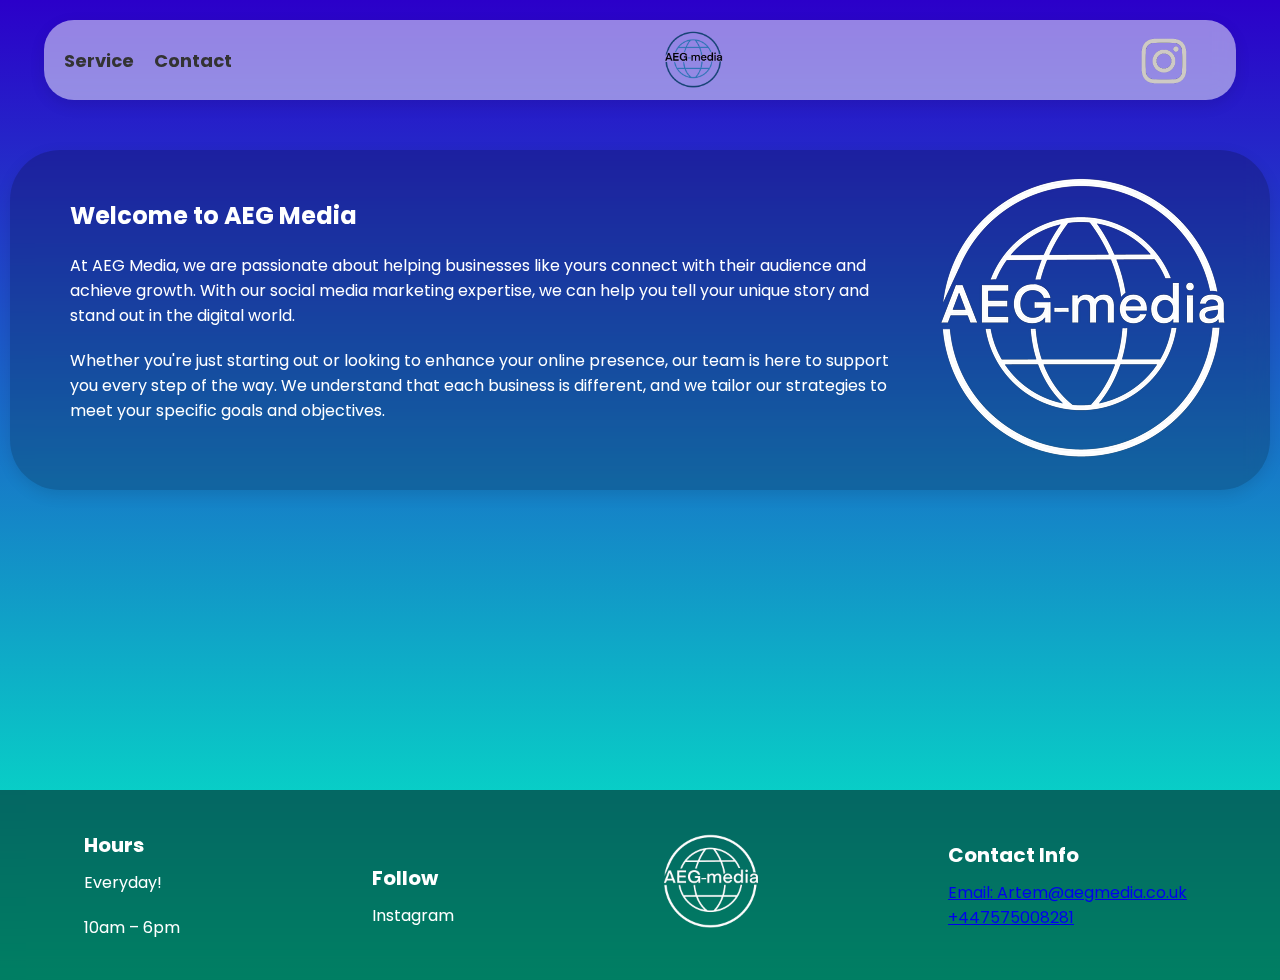
==== about/index.html @ 3fd90fbe "add new about, contact, servie site" ====
<!DOCTYPE html>
<html lang="en">

<head>
    <meta charset="UTF-8">
    <meta name="viewport" content="width=device-width, initial-scale=1.0">
    <title>About</title>
    <link rel="stylesheet" href="styles.css">
</head>

<body>
    <div class="top-bar">
        <div class="left-links">
            <a href="../service/index.html" class="link">Service</a>
            <a href="../contact/index.html" class="link">Contact</a>
        </div>
        <a href="../index.html" class="logo-link">
            <img src="../img/logo.png" alt="Company Logo">
        </a>
        <a href="https://www.instagram.com/aegmedia2023/" class="instagram-link">
            <img src="../img/insta.png">
        </a>
    </div>

    <div style="height: 150px;"></div>

  <div class="box">
    <div class="container">
      <h1>Welcome to AEG Media</h1>
      <p>At AEG Media, we are passionate about helping businesses like yours connect with their audience and achieve growth. With our social media marketing expertise, we can help you tell your unique story and stand out in the digital world.</p>
      <p>Whether you're just starting out or looking to enhance your online presence, our team is here to support you every step of the way. We understand that each business is different, and we tailor our strategies to meet your specific goals and objectives.</p>
    </div>
    <img src="../img/footer.png" class="image">
  </div>

    <div style="height: 300px;"></div>

    <footer class="footer" id="footer">
        <div class="footer-content">
            <div class="footer-section footer-hours">
                <h3>Hours</h3>
                <p>Everyday!</p>
                <p>10am – 6pm</p>
            </div>
            <div class="footer-section footer-follow">
                <h3>Follow</h3>
                <div class="social-links">
                    <a href="https://www.instagram.com/aegmedia2023/" class="social-link">Instagram</a>
                </div>
            </div>
            <div class="footer-section footer-logo">
                <img src="../img/footer.png" alt="Company Logo">
            </div>
            <div class="footer-section footer-contact">
                <h3>Contact Info</h3>
                <p><a href="mailto:Artem@aegmedia.co.uk">Email: Artem@aegmedia.co.uk</a><br><a href="tel:+447575008281">+447575008281</a></p>
            </div>
        </div>
    </footer>
</body>

</html>
---- about/styles.css ----
@import url("https://fonts.googleapis.com/css2?family=Poppins:wght@400;500;600;700;800;900&family=Roboto:wght@400;500;700&display=swap");

body {
    font-family: 'Poppins', sans-serif;
    margin: 0;
    padding: 0;
    display: flex;
    flex-direction: column;
    min-height: 100vh;
    background: linear-gradient(rgb(43, 0, 201), rgb(0, 255, 198));
}


h1 {
    margin-top: 0;
}

p {
    margin: 10px 0;
}

.contact-info {
    margin-top: 20px;
}

.contact-info p {
    margin: 5px 0;
}

.email-link,
.phone-link {
    color: #007bff;
    text-decoration: none;
}
  .box {
    display: flex;
    align-items: center;
    justify-content: space-between;
    padding: 20px;
    margin: 20px;
  }
  .container {
    flex: 1;
  }
  h1 {
    font-size: 24px;
    margin-bottom: 20px;
  }
  p {
    font-size: 16px;
    margin-bottom: 20px;
  }
  .image {
    width: 300px;
    height: auto;
    margin-left: 20px;
  }

.email-link:hover,
.phone-link:hover {
    text-decoration: underline;
}

.contact-card {

    text-align: center;
    /* Center align text */
}

.container {
    max-width: 90%;
    margin: 0 auto;
    padding: 20px;
    flex: 1;
    /* Fill remaining space */
}



.top-bar {
    position: fixed;
    top: 20px;
    left: 50%;
    transform: translateX(-50%);
    width: 90%;
    height: 80px;
    background: rgba(255, 255, 255, 0.5);
    backdrop-filter: blur(10px);
    -webkit-backdrop-filter: blur(10px);
    display: flex;
    align-items: center;
    justify-content: space-between;
    padding: 0 20px;
    border-radius: 30px;
    box-shadow: 0 5px 15px rgba(0, 0, 0, 0.1);
    z-index: 999;
    transition: box-shadow 0.3s ease;
}

.top-bar:hover {
    box-shadow: 0 10px 20px rgba(0, 0, 0, 0.2);
}

.left-links {
    display: flex;
}

.link {
    color: #333;
    text-decoration: none;
    margin-right: 20px;
    font-weight: bold;
    font-size: 18px;
}

.logo-link,
.instagram-link {
    display: flex;
    align-items: center;
}

.logo-link img,
.instagram-link img {
    height: 60px;
    width: auto;
}

.instagram-link {
    margin-right: 20px;
}

.instagram-link img {
    border-radius: 50%;
}

.footer {
    background-color: rgba(0, 0, 0, 0.5);
    backdrop-filter: blur(10px);
    -webkit-backdrop-filter: blur(10px);
    padding: 20px;
    bottom: 0;
    width: 100%;
    color: white;
    z-index: 1;
    /* Ensure footer stays at the bottom */
}

.footer-content {
    display: flex;
    justify-content: space-between;
    align-items: center;
    max-width: 90%;
    margin: 0 auto;
}

.footer-section {
    flex-basis: 25%;
}

.footer h3 {
    font-size: 20px;
    margin-bottom: 10px;
}

img {
    border-radius: 10px;
    /* Adjust the value as needed */
}

.footer-logo img {
    max-width: 100px;
    max-height: 100px;
}

.social-links {
    display: flex;
    gap: 10px;
}

.social-link {
    text-decoration: none;
    color: white;
}

.following-section {
    /* Add styles for the following section */
    z-index: 2;
    /* Ensure the following section appears above the footer */
    position: relative;
    /* Allow the following section to appear above the footer */
    padding-bottom: 100px;
    /* Add padding to the bottom to prevent content from overlapping the footer */
}

.box {
    position: relative;
    margin: 0 10px;
    padding: 20px 40px;
    background: rgba(0, 0, 0, 0.2);
    backdrop-filter: blur(10px);
    -webkit-backdrop-filter: blur(10px);
    box-shadow: 0 5px 15px rgba(0, 0, 0, 0.1);
    border-radius: 50px;
    z-index: 1;
    color: #fff;
}


.spacer {
    height: 20px;
}
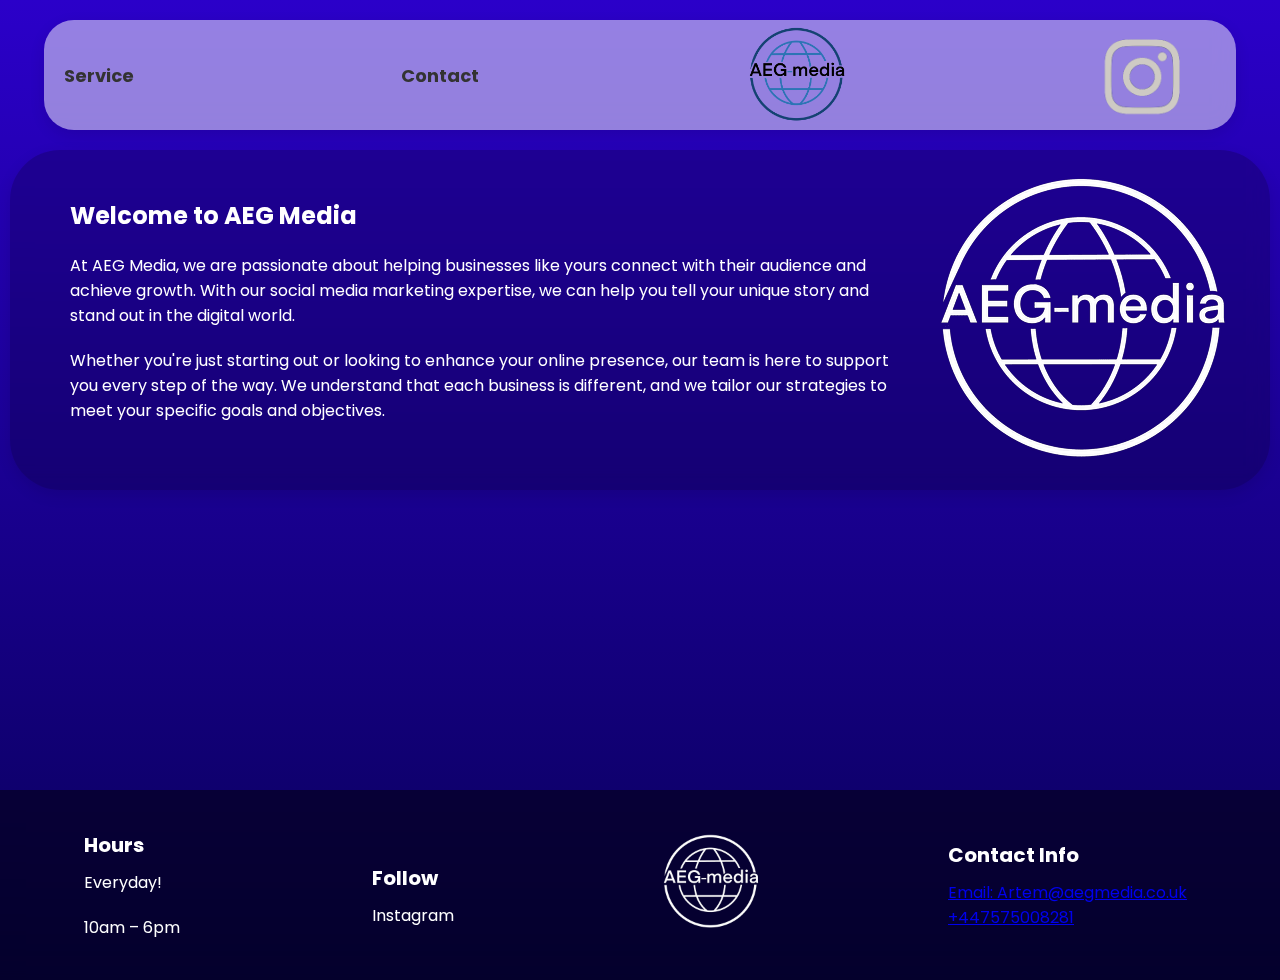
==== commit f503797a: "topbar: modify design" ====
--- a/about/index.html
+++ b/about/index.html
@@ -10,12 +10,10 @@
 
 <body>
     <div class="top-bar">
-        <div class="left-links">
-            <a href="../service/index.html" class="link">Service</a>
-            <a href="../contact/index.html" class="link">Contact</a>
-        </div>
+        <a href="../service/index.html" class="link">Service</a>
+        <a href="../contact/index.html" class="link">Contact</a>
         <a href="../index.html" class="logo-link">
-            <img src="../img/logo.png" alt="Company Logo">
+            <img src="../img/logo_top.png" alt="Company Logo">
         </a>
         <a href="https://www.instagram.com/aegmedia2023/" class="instagram-link">
             <img src="../img/insta.png">
@@ -24,14 +22,14 @@
 
     <div style="height: 150px;"></div>
 
-  <div class="box">
-    <div class="container">
-      <h1>Welcome to AEG Media</h1>
-      <p>At AEG Media, we are passionate about helping businesses like yours connect with their audience and achieve growth. With our social media marketing expertise, we can help you tell your unique story and stand out in the digital world.</p>
-      <p>Whether you're just starting out or looking to enhance your online presence, our team is here to support you every step of the way. We understand that each business is different, and we tailor our strategies to meet your specific goals and objectives.</p>
+    <div class="box">
+        <div class="container">
+            <h1>Welcome to AEG Media</h1>
+            <p>At AEG Media, we are passionate about helping businesses like yours connect with their audience and achieve growth. With our social media marketing expertise, we can help you tell your unique story and stand out in the digital world.</p>
+            <p>Whether you're just starting out or looking to enhance your online presence, our team is here to support you every step of the way. We understand that each business is different, and we tailor our strategies to meet your specific goals and objectives.</p>
+        </div>
+        <img src="../img/footer.png" class="image">
     </div>
-    <img src="../img/footer.png" class="image">
-  </div>
 
     <div style="height: 300px;"></div>
 
--- a/about/styles.css
+++ b/about/styles.css
@@ -7,7 +7,7 @@
     display: flex;
     flex-direction: column;
     min-height: 100vh;
-    background: linear-gradient(rgb(43, 0, 201), rgb(0, 255, 198));
+    background: linear-gradient(rgb(43, 0, 201), rgb(8, 0, 88));
 }
 
 
@@ -19,52 +19,44 @@
     margin: 10px 0;
 }
 
-.contact-info {
-    margin-top: 20px;
-}
-
-.contact-info p {
-    margin: 5px 0;
-}
-
-.email-link,
-.phone-link {
-    color: #007bff;
-    text-decoration: none;
-}
-  .box {
+.box {
     display: flex;
     align-items: center;
     justify-content: space-between;
     padding: 20px;
     margin: 20px;
-  }
-  .container {
+}
+
+.container {
     flex: 1;
-  }
-  h1 {
+}
+
+@media (max-width: 1000px) {
+    .box {
+        flex-direction: column;
+        align-items: stretch;
+    }
+
+    .image {
+        margin-top: 20px;
+    }
+}
+
+
+h1 {
     font-size: 24px;
     margin-bottom: 20px;
-  }
-  p {
+}
+
+p {
     font-size: 16px;
     margin-bottom: 20px;
-  }
-  .image {
+}
+
+.image {
     width: 300px;
     height: auto;
     margin-left: 20px;
-  }
-
-.email-link:hover,
-.phone-link:hover {
-    text-decoration: underline;
-}
-
-.contact-card {
-
-    text-align: center;
-    /* Center align text */
 }
 
 .container {
@@ -76,14 +68,13 @@
 }
 
 
-
 .top-bar {
     position: fixed;
     top: 20px;
     left: 50%;
     transform: translateX(-50%);
     width: 90%;
-    height: 80px;
+    height: 110px;
     background: rgba(255, 255, 255, 0.5);
     backdrop-filter: blur(10px);
     -webkit-backdrop-filter: blur(10px);
@@ -121,7 +112,7 @@
 
 .logo-link img,
 .instagram-link img {
-    height: 60px;
+    height: 100px;
     width: auto;
 }
 
@@ -142,7 +133,6 @@
     width: 100%;
     color: white;
     z-index: 1;
-    /* Ensure footer stays at the bottom */
 }
 
 .footer-content {
@@ -182,14 +172,20 @@
     color: white;
 }
 
-.following-section {
-    /* Add styles for the following section */
-    z-index: 2;
-    /* Ensure the following section appears above the footer */
-    position: relative;
-    /* Allow the following section to appear above the footer */
-    padding-bottom: 100px;
-    /* Add padding to the bottom to prevent content from overlapping the footer */
+@media screen and (max-width: 1000px) {
+    .footer-content {
+        flex-direction: column;
+        align-items: center;
+    }
+
+    .footer-section {
+        margin-bottom: 20px;
+        /* Add some space between stacked elements */
+    }
+
+    .footer h3 {
+        text-align: center;
+    }
 }
 
 .box {
@@ -203,9 +199,4 @@
     border-radius: 50px;
     z-index: 1;
     color: #fff;
-}
-
-
-.spacer {
-    height: 20px;
 }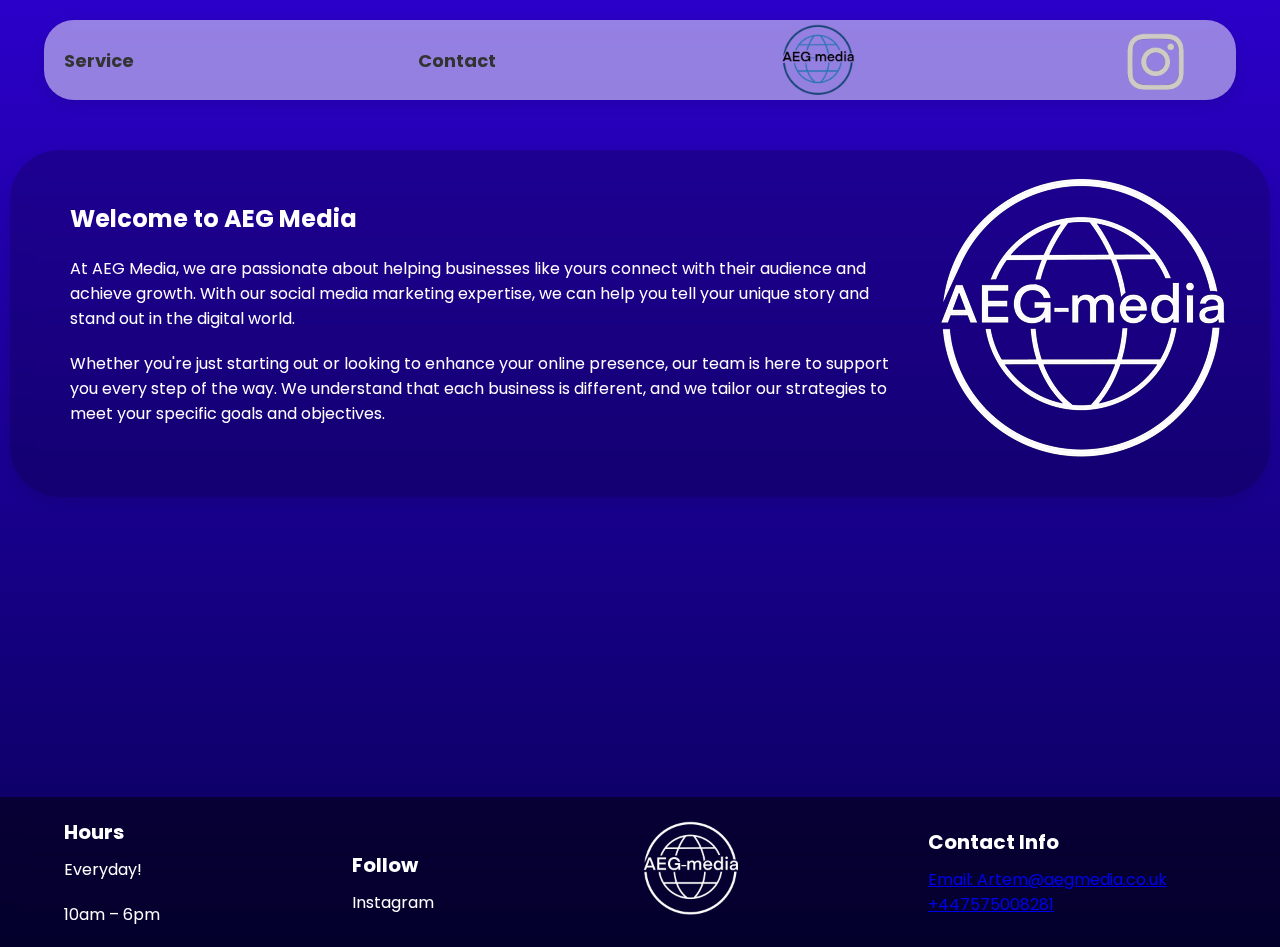
==== commit fa2477ad: "Mobile: fix layout" ====
--- a/about/index.html
+++ b/about/index.html
@@ -28,7 +28,9 @@
             <p>At AEG Media, we are passionate about helping businesses like yours connect with their audience and achieve growth. With our social media marketing expertise, we can help you tell your unique story and stand out in the digital world.</p>
             <p>Whether you're just starting out or looking to enhance your online presence, our team is here to support you every step of the way. We understand that each business is different, and we tailor our strategies to meet your specific goals and objectives.</p>
         </div>
-        <img src="../img/footer.png" class="image">
+<div style="text-align: center;">
+    <img src="../img/footer.png" class="image">
+</div>
     </div>
 
     <div style="height: 300px;"></div>
@@ -49,6 +51,7 @@
             <div class="footer-section footer-logo">
                 <img src="../img/footer.png" alt="Company Logo">
             </div>
+
             <div class="footer-section footer-contact">
                 <h3>Contact Info</h3>
                 <p><a href="mailto:Artem@aegmedia.co.uk">Email: Artem@aegmedia.co.uk</a><br><a href="tel:+447575008281">+447575008281</a></p>
--- a/about/styles.css
+++ b/about/styles.css
@@ -64,9 +64,7 @@
     margin: 0 auto;
     padding: 20px;
     flex: 1;
-    /* Fill remaining space */
 }
-
 
 .top-bar {
     position: fixed;
@@ -74,7 +72,7 @@
     left: 50%;
     transform: translateX(-50%);
     width: 90%;
-    height: 110px;
+    height: 80px;
     background: rgba(255, 255, 255, 0.5);
     backdrop-filter: blur(10px);
     -webkit-backdrop-filter: blur(10px);
@@ -112,7 +110,7 @@
 
 .logo-link img,
 .instagram-link img {
-    height: 100px;
+    height: 75px;
     width: auto;
 }
 
@@ -128,7 +126,6 @@
     background-color: rgba(0, 0, 0, 0.5);
     backdrop-filter: blur(10px);
     -webkit-backdrop-filter: blur(10px);
-    padding: 20px;
     bottom: 0;
     width: 100%;
     color: white;
@@ -154,7 +151,6 @@
 
 img {
     border-radius: 10px;
-    /* Adjust the value as needed */
 }
 
 .footer-logo img {
@@ -180,7 +176,6 @@
 
     .footer-section {
         margin-bottom: 20px;
-        /* Add some space between stacked elements */
     }
 
     .footer h3 {
